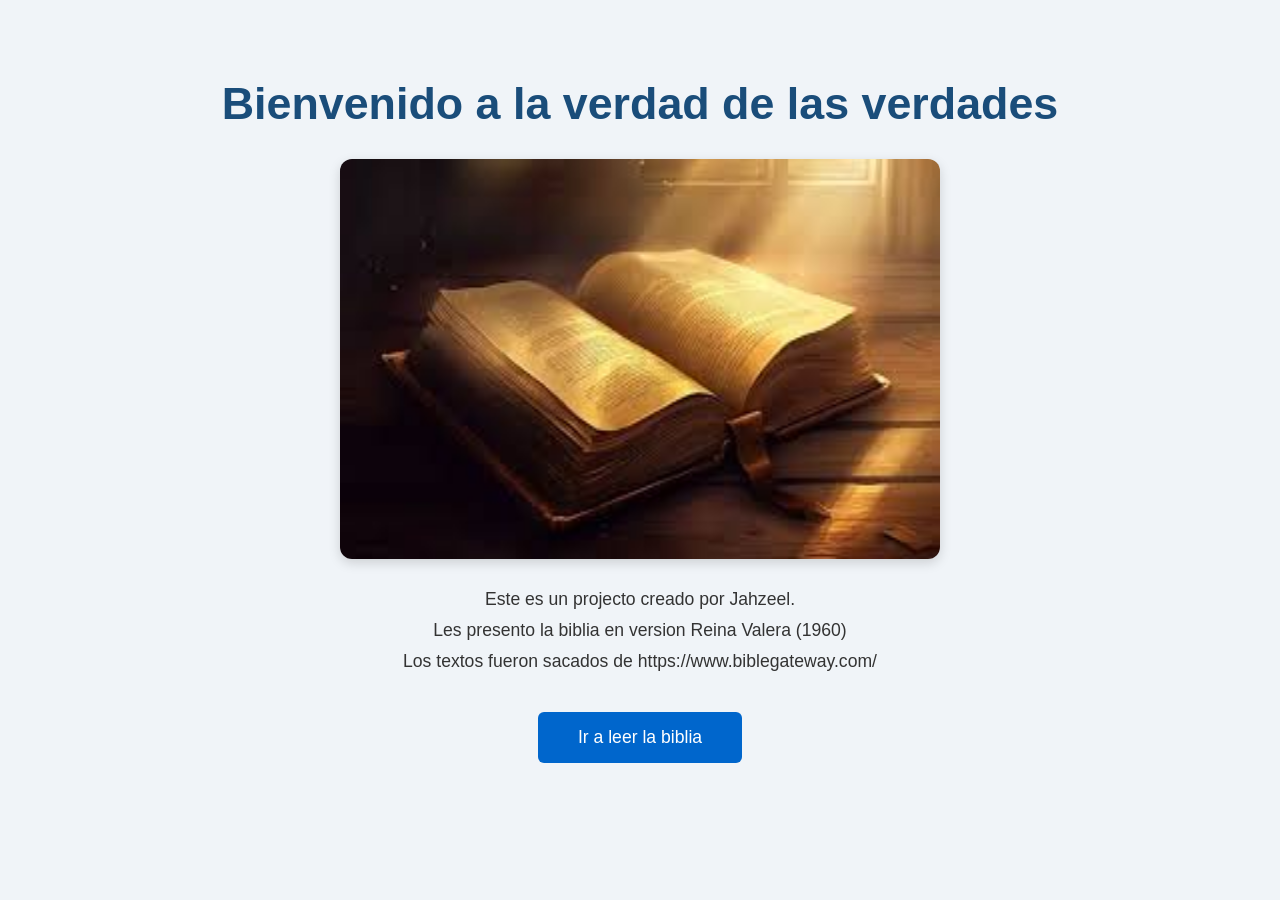
==== index.html @ fd3eab1b "subiendo pagina" ====
<!DOCTYPE html>
<html lang="en">
<head>
    <link rel="preconnect" href="https://fonts.googleapis.com">
    <link rel="preconnect" href="https://fonts.gstatic.com" crossorigin>
    <link href="https://fonts.googleapis.com/css2?family=Bungee&display=swap" rel="stylesheet"> 
    <meta charset="UTF-8">
    <meta name="viewport" content="width=device-width, initial-scale=1.0">
    <title>Biblia Proyectp</title>
    <link rel="icon" href="favicon.jpeg" type="image/x-icon">
</head>
<body>
    <h1>Bienvenido a la verdad de las verdades</h1>
    <img src="img/biblia.jpeg" alt="imagen de la biblia" width="600px" height="400px" class="imagen">
    <p>Este es un projecto creado por Jahzeel.</p>
    <p>Les presento la biblia en version Reina Valera (1960)</p>
    <p>Los textos fueron sacados de https://www.biblegateway.com/</p>
    <a href="buscador.html">Ir a leer la biblia</a>
    <style>
        body {
            background-color: #f0f4f8;
            text-align: center;
            font-family: 'Segoe UI', Tahoma, Geneva, Verdana, sans-serif;
            padding: 40px 20px;
        }

        h1 {
            color: #1a4d7a;
            font-size: 2.8em;
            margin-bottom: 20px;
            font-weight: bold;
        }

        p {
            color: #333;
            font-size: 1.1em;
            margin: 10px 0;
        }

        .imagen {
            margin: 30px auto;
            display: block;
            border-radius: 12px;
            box-shadow: 0 4px 12px rgba(0, 0, 0, 0.15);
        }

        a {
            display: inline-block;
            margin-top: 30px;
            padding: 15px 40px;
            background-color: #0066cc;
            color: white;
            text-decoration: none;
            border-radius: 6px;
            font-size: 1.1em;
            transition: background-color 0.3s;
        }

        a:hover {
            background-color: #0052a3;
        }
    </style>
</body>
</html>
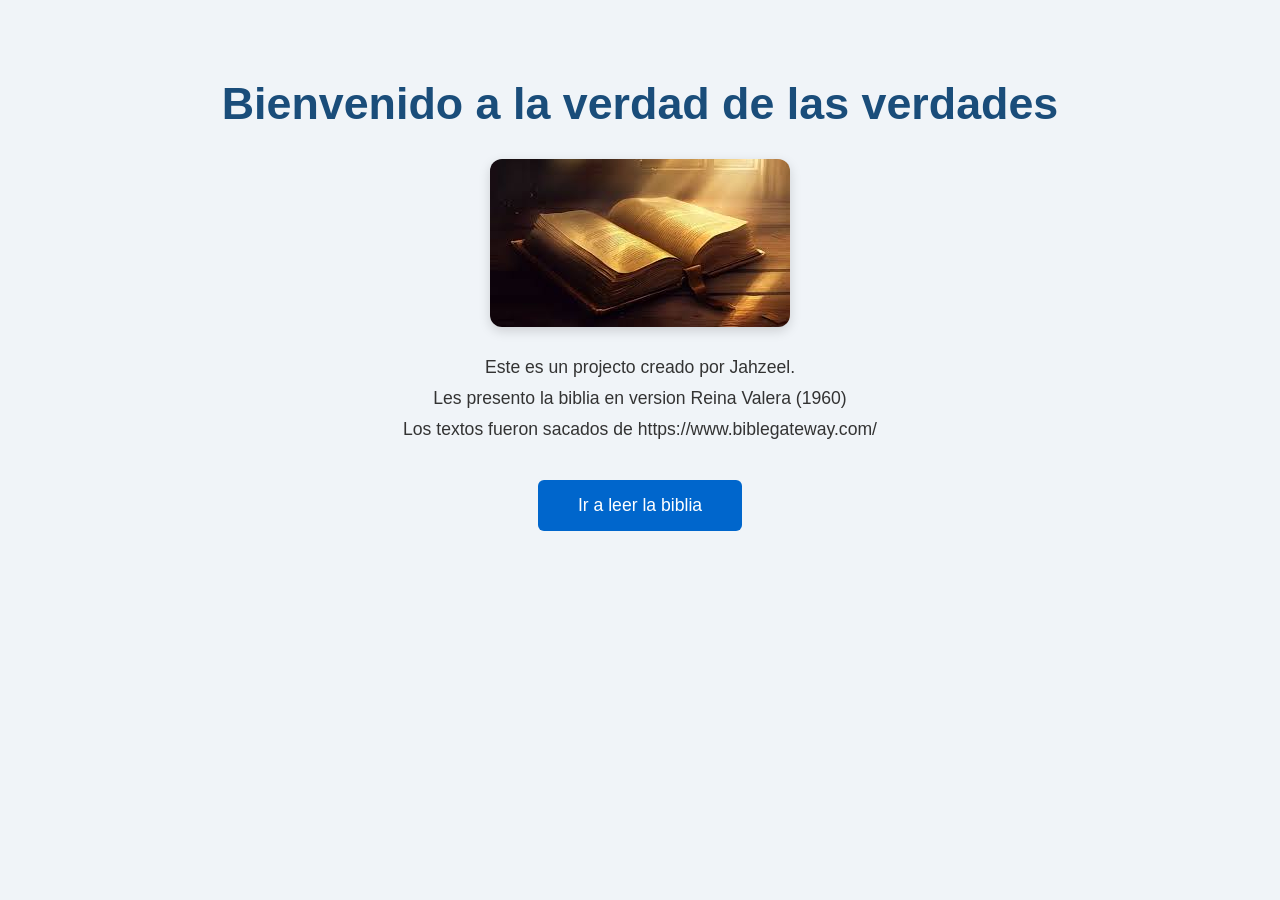
==== commit 7fd42b74: "otra actualizacion de pagina cambios de adaptacion de celular" ====
--- a/index.html
+++ b/index.html
@@ -11,7 +11,7 @@
 </head>
 <body>
     <h1>Bienvenido a la verdad de las verdades</h1>
-    <img src="img/biblia.jpeg" alt="imagen de la biblia" width="600px" height="400px" class="imagen">
+    <img src="img/biblia.jpeg" alt="imagen de la biblia" class="imagen">
     <p>Este es un projecto creado por Jahzeel.</p>
     <p>Les presento la biblia en version Reina Valera (1960)</p>
     <p>Los textos fueron sacados de https://www.biblegateway.com/</p>
